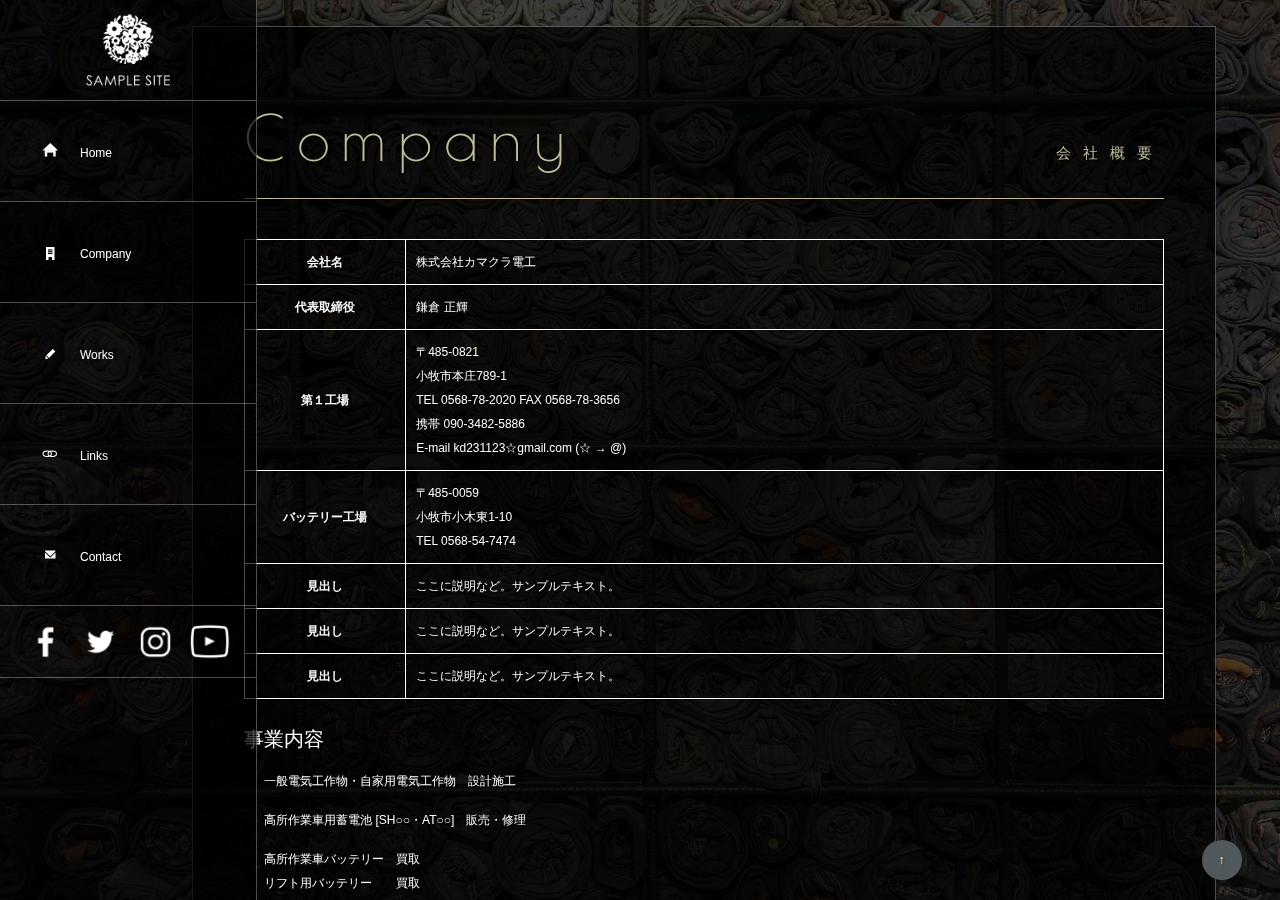
==== company.html @ ea9687bd "com" ====
<!DOCTYPE html>
<html lang="ja">
<head>
<meta charset="UTF-8">
<meta http-equiv="X-UA-Compatible" content="IE=edge">
<title>株式会社 カマクラ電工 会社概要</title>
<meta name="viewport" content="width=device-width, initial-scale=1">
<meta name="description" content="(株)カマクラ電工の会社概要">
<meta name="keywords" content="カマクラ電工, 電気工事, バッテリー">
<link rel="stylesheet" href="css/style.css">
<link rel="stylesheet" href="css/print.css" media="print">
<script src="js/openclose.js"></script>
<!--[if lt IE 9]>
<script src="https://oss.maxcdn.com/html5shiv/3.7.2/html5shiv.min.js"></script>
<script src="https://oss.maxcdn.com/respond/1.4.2/respond.min.js"></script>
<style>
.menu1 a {background-position: -10px -10px;}
.menu2 a {background-position: -10px -130px;}
.menu3 a {background-position: -10px -250px;}
.menu4 a {background-position: -10px -370px;}
.menu5 a {background-position: -10px -490px;}
</style>
<![endif]-->
</head>


<body class="company">

<div id="container">

<!--PC用（801px以上端末）で表示させるブロック-->
<header class="pc">

	<h1 class="logo"><a href="index.html"><img src="images/logo.png" alt="SAMPLE SITE"></a></h1>

	<!--PC用（801px以上端末）メニュー-->
	<nav id="menubar">
	<ul>
	<li class="menuimg menu1"><a href="index.html"><span>Home</span></a></li>
	<li class="menuimg menu2 current"><a href="company.html"><span>Company</span></a></li>
	<li class="menuimg menu3"><a href="works.html"><span>Works</span></a></li>
	<li class="menuimg menu4"><a href="link.html"><span>Links</span></a></li>
	<li class="menuimg menu5"><a href="contact.html"><span>Contact</span></a></li>
	</ul>
	</nav>
	<ul class="icon">
	<li><a href="#"><img src="images/icon_facebook.png" alt="Facebook"></a></li>
	<li><a href="#"><img src="images/icon_twitter.png" alt="Twitter"></a></li>
	<li><a href="#"><img src="images/icon_instagram.png" alt="Instagram"></a></li>
	<li><a href="#"><img src="images/icon_youtube.png" alt="YouTube"></a></li>
	</ul>

</header>
<!--/.pc-->

<!--小さな端末用（800px以下端末）で表示させるブロック-->
<header class="sh">

	<h1 class="logo"><a href="index.html"><img src="images/logo.png" alt="カマクラ電工"></a></h1>

	<!--小さな端末用（800px以下端末）メニュー-->
	<div id="menubar-s">
	<nav>
	<ul>
	<li class="menuimg menu1"><a href="index.html"><span>Home</span></a></li>
	<li class="menuimg menu2 current"><a href="company.html"><span>Company</span></a></li>
	<li class="menuimg menu3"><a href="works.html"><span>Works</span></a></li>
	<li class="menuimg menu4"><a href="link.html"><span>Links</span></a></li>
	<li class="menuimg menu5"><a href="contact.html"><span>Contact</span></a></li>
	</ul>
	</nav>
	<ul class="icon">
	<li><a href="#"><img src="images/icon_facebook.png" alt="Facebook"></a></li>
	<li><a href="#"><img src="images/icon_twitter.png" alt="Twitter"></a></li>
	<li><a href="#"><img src="images/icon_instagram.png" alt="Instagram"></a></li>
	<li><a href="#"><img src="images/icon_youtube.png" alt="YouTube"></a></li>
	</ul>
	
	</div>
	<!--/#menubar-s-->

</header>
<!--/.sh-->

<div id="contents">

<div id="main">

<span id="pagetop"></span>

<section class="box">

<h2 class="title">Company<span>会社概要</span></h2>

<table class="ta1">
<tr>
<th>会社名</th>
<td>株式会社カマクラ電工</td>
</tr>
<tr>
<th>代表取締役</th>
<td>鎌倉 正輝</td>
</tr>
<tr>
<th>第１工場</th>
<td>
	〒485-0821<br>
	小牧市本庄789-1<br>
	TEL 0568-78-2020 FAX 0568-78-3656<br>
	携帯 090-3482-5886<br>
	E-mail kd231123☆gmail.com (☆ → @)
</td>
</tr>
<tr>
<th>バッテリー工場</th>
<td>
	〒485-0059<br>
	小牧市小木東1-10<br>
	TEL 0568-54-7474
</td>
</tr>
<tr>
<th>見出し</th>
<td>ここに説明など。サンプルテキスト。</td>
</tr>
<tr>
<th>見出し</th>
<td>ここに説明など。サンプルテキスト。</td>
</tr>
<tr>
<th>見出し</th>
<td>ここに説明など。サンプルテキスト。</td>
</tr>
</table>

<h3>事業内容</h3>
<p>
	一般電気工作物・自家用電気工作物　設計施工
</p>
<p>
	高所作業車用蓄電池 [SH○○・AT○○]　販売・修理
</p>
<p>
	高所作業車バッテリー　買取<br>
	リフト用バッテリー　　買取<br>
	自動車用バッテリー　　買取
</p>

</section>

<section>

<h2>(株)カマクラ電工について</h2>

<h3>事務所所在地</h3>
<p>
	事務所の所在地です．
</p>

<iframe src="https://www.google.com/maps/embed?pb=!1m18!1m12!1m3!1d1497.2512037517224!2d136.94976932424538!3d35.29934271961613!2m3!1f0!2f0!3f0!3m2!1i1024!2i768!4f13.1!3m3!1m2!1s0x600372cd81e9e137%3A0xa9db3abac279797a!2z5qCq5byP5Lya56S-44Kr44Oe44Kv44Op6Zu75bel!5e0!3m2!1sja!2sjp!4v1662289030781!5m2!1sja!2sjp" width="600" height="450" style="border:0;" allowfullscreen="" loading="lazy" referrerpolicy="no-referrer-when-downgrade"></iframe>

<h3>電気工事</h3>
<p>
	電気工事関係．．．．
</p>

<h3>バッテリー</h3>
<p>
	バッテリー関係．．．．
</p>

</section>



<footer>
<small>Copyright&copy; <a href="index.html">(株)カマクラ電工</a> All Rights Reserved.</small>
<span class="pr"><a href="https://template-party.com/" target="_blank">《Web Design:Template-Party》</a></span>
</footer>

</div>
<!--/#main-->

</div>
<!--/#contents-->

</div>
<!--/#container-->

<!--ページの上部に戻る「↑」ボタン-->
<p class="nav-fix-pos-pagetop"><a href="#pagetop">↑</a></p>

<!--メニュー開閉ボタン-->
<div id="menubar_hdr" class="close"></div>

<!--メニューの開閉処理条件設定　800px以下-->
<script>
if (OCwindowWidth() <= 800) {
	open_close("menubar_hdr", "menubar-s");
}
</script>

</body>
</html>
---- css/style.css ----
@charset "utf-8";

/*google fontsの読み込み*/
@import url('https://fonts.googleapis.com/css?family=Poiret+One&display=swap');

/*slide.cssの読み込み*/
@import url(slide.css);


/*全端末（PC・タブレット・スマホ）共通設定
------------------------------------------------------------------------------------------------------------------------------------------------------*/

/*全体の設定
---------------------------------------------------------------------------*/
body,html {width: 100%;height: 100%;}
body {
	margin: 0px;
	padding: 0px;
	color: #fff;	/*全体の文字色*/
	font-family:"ヒラギノ角ゴ Pro W3", "Hiragino Kaku Gothic Pro", "メイリオ", Meiryo, Osaka, "ＭＳ Ｐゴシック", "MS PGothic", sans-serif;	/*フォント種類*/
	font-size: 12px;	/*文字サイズ*/
	line-height: 2;		/*行間*/
	background: #fff;	/*背景色*/
	-webkit-text-size-adjust: none;
	text-shadow: 1px 1px 2px #000;	/*テキストの影。右へ、下へ、ぼかし幅、色。*/
}
h1,h2,h3,h4,h5,p,ul,ol,li,dl,dt,dd,form,figure,form,input,textarea {margin: 0px;padding: 0px;font-size: 100%;font-weight: normal;}
ul {list-style-type: none;}
img {border: none;max-width: 100%;height: auto;vertical-align: middle;}
table {border-collapse:collapse;font-size: 100%;border-spacing: 0;}
iframe {width: 100%;}

/*リンク（全般）設定
---------------------------------------------------------------------------*/
a {
	color: #fff;		/*リンクテキストの色*/
	transition: 0.4s;	/*マウスオン時の移り変わるまでの時間設定。0.4秒。*/
}
a:hover {
	color: #c1bc9e;			/*マウスオン時の文字色*/
	text-decoration: none;	/*マウスオン時に下線を消す設定。残したいならこの１行削除。*/
}

/*container。サイト全体を囲むブロック
---------------------------------------------------------------------------*/
/*containerブロック共通*/
#container {
	position: fixed;
	width: 100%;
	height: 100%;
}
/*company.htmlの背景画像指定*/
.company #container {
	background: url(../images/1.jpg) no-repeat center center;	/*背景画像（※IE8以下の古いブラウザ用）*/
	background: url(../images/1.jpg) no-repeat center center / cover;	/*背景画像*/
}
/*works.htmlの背景画像指定*/
.works #container {
	background: url(../images/2.jpg) no-repeat center center;	/*背景画像（※IE8以下の古いブラウザ用）*/
	background: url(../images/2.jpg) no-repeat center center / cover;	/*背景画像*/
}
/*link.htmlの背景画像指定*/
.link #container {
	background: url(../images/3.jpg) no-repeat center center;	/*背景画像（※IE8以下の古いブラウザ用）*/
	background: url(../images/3.jpg) no-repeat center center / cover;	/*背景画像*/
}
/*contact.htmlにも背景画像を指定したい場合は、以下にスタイルを追加して下さい。*/
.contact #container {
	background: #4f595c;
}

/*contentsブロック
---------------------------------------------------------------------------*/
#contents {
	height: 100%;
	width: 100%;
}
/*トップページのcontentsブロック。Whats's Newブロックの表示箇所です。*/
.home #contents {
	height: auto;
	position: absolute;
	width: 100%;
	bottom: 0px;	/*下からの配置指定*/
	right: 0%;		/*右からの配置指定*/
}

/*header（大きな端末用：左ブロック）
---------------------------------------------------------------------------*/
/*headerブロック*/
header.pc {
	position: fixed;	/*スクロールしても固定表示させる指定*/
	left: 0px;
	top:0px;
	z-index: 100;
	width: 100px;		/*幅*/
	height: 100%;		/*高さ*/
	border-right: 1px solid #fff;	/*右側の線の幅、線種、色（古いブラウザ用）*/
	border-right: 1px solid rgba(255,255,255,0.3);	/*右側の線の幅、線種、色。255,255,255は白の事で0.3は色が30%出た状態の事。*/
	transition: 1s;	/*hove時に１秒かけて動く*/
}
/*マウスオン時のheaderブロック*/
header.pc:hover {
	width: 20%;	/*幅*/
	overflow: auto;	/*ウィンドウの高さよりコンテンツが増えた場合に切れないように自動でスクロールバーを出す設定*/
	background-color: #000;	/*背景色（古いブラウザ用）*/
	background-color: rgba(0,0,0,0.7);	/*背景色。0,0,0は黒の事で0.7は色が70%出た状態の事。*/
}
/*ロゴ画像ブロック*/
header.pc .logo {
	text-align: center;	/*内容をセンタリング*/
	border-bottom: 1px solid #fff;	/*下線の幅、線種、色（古いブラウザ用）*/
	border-bottom: 1px solid rgba(255,255,255,0.3);	/*下線の幅、線種、色。255,255,255は白の事で0.3は色が30%出た状態の事。*/
	height: 100px;	/*高さ*/
}
header.pc .logo img {
	width: 100px;	/*画像の幅。マウスオン時に同じ大きさを保つ為。*/
}
/*header内のp(段落)タグ*/
header.pc p {
	padding: 10px;	/*余白*/
}

/*メインメニュー
---------------------------------------------------------------------------*/
/*メニュー１個あたりの設定*/
#menubar li {
	font-size: 12px;	/*文字サイズ*/
	position: relative;
}
#menubar li a {
	display:  block;text-decoration: none;
	border-bottom: 1px solid #fff;	/*下線の幅、線種、色（古いブラウザ用）*/
	border-bottom: 1px solid rgba(255,255,255,0.3);	/*下線の幅、線種、色。255,255,255は白の事で0.3は色が30%出た状態の事。*/
	width: auto;	/*幅*/
	height: 100px;	/*高さ*/
	padding-left: 80px;	/*左に空ける余白*/
}
/*マウスオン時*/
header:hover #menubar li a:hover {
	background-color: #4f595c;	/*背景色*/
	color: #fff;				/*文字色*/
}
/*現在表示中メニュー（current）*/
#menubar li.current a {
	background-color: rgba(0,0,0,0.5);	/*0,0,0は黒の事で、0.5は色が50%出た状態。*/
}
/*テキスト*/
#menubar li a span {
	display: none;	/*通常時は非表示*/
}
/*マウスオン時のテキスト*/
header:hover #menubar li a span {
	display: block;	/*表示させる*/
	padding-top: 40px;	/*上に空ける余白。上下のバランスをとります。*/
}
/*メニュー用アイコン設定（menu1〜memu4までの共通設定）*/
.menuimg a {
	width: 60px;	/*幅*/
	height: 60px;	/*高さ*/
	display: inline-block;
	background-image: url(../images/icon.png);	/*背景画像の読み込み*/
	background-repeat: no-repeat;
	background-size: 60px 300px;	/*実際のアイコン画像（icon.png）全体の大きさの幅、高さのそれぞれ「半分」。解像度を高くするため半分の数字にしています。*/
}
/*menu1*/
.menu1 a {
	background-position: 20px 20px;		/*背景画像の左から20px、上から20pxの部分を読み込む指定*/
}
/*menu2*/
.menu2 a {
	background-position: 20px -40px;	/*背景画像の左から20px、上から-40px（上のmenu1の20からアイコンの高さ分の60をずらした）の部分を読み込む指定*/
}
/*menu3*/
.menu3 a {
	background-position: 20px -100px;	/*背景画像の左から20px、上から-100px（上のmenu2の-40からアイコンの高さ分の60をずらした）の部分を読み込む指定*/
}
/*menu4*/
.menu4 a {
	background-position: 20px -160px;	/*背景画像の左から20px、上から-160px（上のmenu3の-100からアイコンの高さ分の60をずらした）の部分を読み込む指定*/
}
/*menu5*/
.menu5 a {
	background-position: 20px -220px;	/*背景画像の左から20px、上から-220px（上のmenu1の-160からアイコンの高さ分の60をずらした）の部分を読み込む指定*/
}
/*スマホ用メニューを表示させない*/
#menubar-s {display: none;}
/*３本バーアイコンを表示させない*/
#menubar_hdr {display: none;}

/*facebookやtwitterなどのアイコンブロック
---------------------------------------------------------------------------*/
/*アイコンを囲むブロック全体の設定*/
header .icon {
	text-align: center;	/*内容をセンタリング*/
	border-bottom: 1px solid #fff;	/*下線の幅、線種、色（古いブラウザ用）*/
	border-bottom: 1px solid rgba(255,255,255,0.3);	/*下線の幅、線種、色。255,255,255は白の事で0.3は色が30%出た状態の事。*/
	padding: 10px 0;	/*上下、左右への余白*/
}
/*アイコン１個あたりの設定*/
header .icon li {
	display: inline;	/*横並びにさせる指定*/
}
/*アイコン画像の設定*/
header .icon img {
	width: 20%;		/*画像の幅*/
}

/*mainブロック
---------------------------------------------------------------------------*/
/*アニメーション設定------------------------*/
@keyframes main {
/*0コマ目*/
0% {
	opacity: 0;
	top: 20px;
}
/*100コマ目*/
100% {
	opacity: 1;
	top: 0px;
}
}
/*mainブロック*/
#main {
	overflow: auto;
	padding: 2% 5% 0 15%;		/*上、右、下、左へのブロック内の余白*/
	height: 98%;				/*高さ*/
	animation-duration: 0.5S;	/*アニメーションの実行時間。秒。*/
	animation-fill-mode: both;	/*アニメーションの待機中は最初のキーフレームを、完了後は最後のキーフレームを維持する*/
	animation-name: main;		/*上のアニメーション設定で使っているkeyframesの名前。contents。*/
	animation-delay: 0.8s;		/*アニメーションを遅れて開始させる指定。0.5sは0.5秒の事。*/
	position: relative;
}
/*h2タグ*/
#main h2 {
	clear: both;
	margin-bottom: 20px;	/*見出しの下に空けるスペース*/
	font-size: 24px;		/*文字サイズ*/
	letter-spacing: 0.2em;	/*文字間隔を少し広くとる設定*/
	color: #c1bc9e;			/*文字色*/
}
/*h2タグの１文字目への指定*/
#main h2::first-letter {
	border-left: 3px solid #c1bc9e;	/*左の線の幅、線種、色*/
	padding-left: 20px;				/*線と文字の間の余白*/
}
/*h2タグにclass="title"をつけたタイプ。大見出し。*/
#main h2.title {
	font-family: 'Poiret One';	/*冒頭のgoogle fontsの指定*/
	font-size: 60px;			/*文字サイズ*/
	margin-bottom: 40px;		/*見出しの下に空けるスペース*/
	border-bottom: 1px solid #c1bc9e;	/*下線の幅、線種、色*/
}
#main h2.title::first-letter {
	border-left: none;
	padding-left: 0;
}
/*h2タグにclass="title"をつけたタイプ内にあるspanタグ*/
#main h2.title span {
	display: block;
	font-size: 15px;	/*文字サイズ*/
	float: right;		/*右に回り込み*/
	margin-top: 60px;	/*上に空ける余白。上下のバランスをここでとります。*/
}
/*h3タグ*/
#main h3 {
	clear: both;
	margin-bottom: 20px;	/*見出しの下に空けるスペース*/
	font-size: 20px;		/*文字サイズ*/
}
/*段落(p)タグ*/
#main p {
	padding: 0 20px 20px;	/*上、左右、下への余白*/
}
/*他。微調整。*/
#main p + p {
	margin-top: -5px;
}
#main h2 + p,
#main h3 + p {
	margin-top: -10px;
}
#main section + section {
	clear: both;
	padding-top: 40px;
}

/*listブロック（works.htmlで使用）
---------------------------------------------------------------------------*/
/*各ボックスの指定*/
.list {
	position: relative;
	float: left;	/*左に回り込み*/
	width: 30%;		/*幅*/
	margin-left: 2.5%;	/*左に空けるスペース*/
	margin-bottom: 20px;	/*下に空けるスペース*/
	background: #000;	/*背景色*/
}
.list a {
	display: block;
	text-decoration: none;
}
/*マウスオン時*/
.list a:hover {
	color: #fff;	/*文字色*/
}
/*リンクを指定した際に右上に出る「→」*/
.list a::after {
	content: "→";	/*この文字を出力します。変更してもかまいませんが機種依存文字は使わないで下さい。*/
	position: absolute;
	right: 10px;	/*右からの配置場所指定*/
	top: 10px;		/*上からの配置場所指定*/
	font-size: 12px;	/*文字サイズ*/
	line-height: 30px;	/*行間。下のwidthと揃えて下さい。*/
	width: 30px;		/*幅。上のline-heightと揃えて下さい。*/
	border-radius: 50%;	/*角丸の指定。円形になります。*/
	background: #ccc;	/*背景色*/
	color: #000;		/*文字色*/
	text-align: center;
}
/*figure画像*/
.list a figure {
	opacity: 0.6;	/*リンクを指定した際は60%だけ色を出す。*/
}
/*マウスオン時のfigure画像*/
.list a:hover figure {
	opacity: 1;		/*リンクを指定した際のマウスオン時に色を100%出す。*/
}
/*h4タグ*/
.list h4 {
	position: absolute;
	bottom: 0px;	/*下からの配置場所指定。*/
	left: 0px;		/*左からの配置場所指定。*/
	width: 100%;
	background: #000;	/*背景色（古いブラウザ用）*/
	background: rgba(0,0,0,0.5);	/*背景色。0,0,0は黒の事で0.5は色が50%出た状態。*/
	text-align: center;	/*内容をセンタリング*/
	padding: 10px 0;	/*上下、左右への余白*/
}

/*footerブロック
---------------------------------------------------------------------------*/
footer {
	clear: both;
	text-align: right;
	padding: 30px 0;
}
.home footer {padding-bottom: 10px;}
footer a {text-decoration: none;}

/*「更新情報・お知らせ」ブロック
---------------------------------------------------------------------------*/
/*見出しを含まないお知らせブロック*/
#new dl {
	height: 100px;		/*高さ*/
	overflow: hidden;	/*高さを超えるコンテンツ量部分は非表示に*/
}
/*ブロックのマウスオン時*/
#new dl:hover {
	overflow: auto;	/*スクロールバーを自動で表示*/
}
/*日付設定*/
#new dt {
	float: left;	/*左に回り込み*/
	width: 9em;		/*幅*/
	letter-spacing: 0.1em;	/*文字間隔を少しだけ広くとる設定*/
}
/*記事設定*/
#new dd {
	padding-left: 9em;	/*左に空ける余白*/
}

/*テーブル
---------------------------------------------------------------------------*/
/*テーブル１行目に入った見出し部分（※caption）*/
.ta1 caption {
	border: 1px solid #fff;	/*テーブルの枠線の幅、線種、色*/
	border-bottom: none;	/*下線だけ消す*/
	text-align: left;		/*文字を左寄せ*/
	font-weight: bold;		/*太字に*/
	padding: 10px;			/*ボックス内の余白*/
	background: #000;		/*背景色*/
}
/*テーブルの見出し（※tamidashi）*/
.ta1 th.tamidashi {
	width: auto;
	text-align: left;	/*左よせ*/
	background: #000;	/*背景色*/
}
/*ta1設定*/
.ta1 {
	table-layout: fixed;
	width: 100%;
	margin: 0 auto 20px;
}
.ta1, .ta1 td, .ta1 th {
	word-break: break-all;
	border: 1px solid #fff;	/*テーブルの枠線の幅、線種、色*/
	padding: 10px;	/*ボックス内の余白*/
}
/*ta1の左側ボックス*/
.ta1 th {
	width: 140px;		/*幅*/
	text-align: center;	/*センタリング*/
}

/*フォーム関連
---------------------------------------------------------------------------*/
/*ボタン（btn）*/
input[type="submit"].btn,
input[type="button"].btn,
input[type="reset"].btn {
	padding: 5px 20px;		/*上下、左右へのボックス内の余白*/
	border-radius: 3px;		/*角丸のサイズ*/
	background: #eee;	/*背景色*/
	color: #666;		/*文字色*/
}
/*マウスオン時のボタン（btn）設定*/
input[type="submit"].btn:hover,
input[type="button"].btn:hover,
input[type="reset"].btn:hover {
	background: #fff;	/*背景色*/
}
/*input,textarea共通*/
input,textarea {
	outline: none;background: transparent;
	border: 1px solid #999;	/*枠線の幅、線種、色*/
	color: #fff;	/*文字色*/
}
/*input,textareaのフォーカス時*/
input:focus,textarea:focus {
	border: 1px solid #fff;	/*枠線の幅、線種、色*/
}

/*checkブロック。赤い注意書きブロックです。
---------------------------------------------------------------------------*/
p.check {
	background: #ff0000;
	color:#fff;
	padding: 10px 25px !important;
	margin-bottom: 20px;
}
p.check a {color: #fff;}

/*PAGE TOP（↑）設定
---------------------------------------------------------------------------*/
/*トップページでは非表示に。*/
.home .nav-fix-pos-pagetop a {
	display: none;
}
/*設定*/
.nav-fix-pos-pagetop a {
	display: block;text-decoration: none;text-align: center;z-index: 100;position: fixed;
	width: 40px;		/*ボタンの幅*/
	line-height: 40px;	/*ボタンの高さ*/
	bottom: 20px;		/*ウィンドウの下から20pxの場所に配置*/
	right: 3%;			/*ウィンドウの右から3%の場所に配置*/
	background: #4f595c;	/*背景色*/
	color: #fff;		/*文字色*/
	border-radius: 50%;	/*円形にする指定*/
}
/*マウスオン時の背景色*/
.nav-fix-pos-pagetop a:hover {
	background: #fff;	/*背景色*/
	color: #4f595c;		/*文字色*/
}

/*トップページのNEWアイコン
---------------------------------------------------------------------------*/
.newicon {
	background: #F00;	/*背景色*/
	color: #FFF;		/*文字色*/
	font-size: 70%;		/*文字サイズ*/
	line-height: 1.5;
	padding: 2px 5px;
	border-radius: 2px;
	margin: 0px 5px;
	vertical-align: text-top;
}

/*ul.disc,olタグ
---------------------------------------------------------------------------*/
ul.disc {
	list-style: disc;
	padding: 0 20px 20px 45px;
}
ol {
	padding: 0 20px 20px 45px;
}

/*box
---------------------------------------------------------------------------*/
.box {
	background: #000;				/*背景色（古いブラウザ用）*/
	background: rgba(0,0,0,0.7);	/*背景色。0,0,0は黒の事で0.7は色が70%出た状態の事。*/
	padding: 5%;					/*ボックス内の余白*/
	margin-bottom: 30px;			/*ボックスの下に空けるスペース*/
	border: 1px solid #fff;						/*線の幅、線種、色（古いブラウザ用）*/
	border: 1px solid rgba(255,255,255,0.3);	/*線の幅、線種、色。255,255,255は白の事で0.3は色が30%出た状態の事。*/

}

/*その他
---------------------------------------------------------------------------*/
.look {background: #000;padding: 5px 10px;border-radius: 4px;border: 1px solid #666;color: #fff;}
.mb15,.mb1em {margin-bottom: 15px !important;}
.mb30 {margin-bottom: 30px !important;}
.clear {clear: both;}
.color1, .color1 a {color: #c1bc9e !important;}
.pr {font-size: 10px;}
.wl {width: 96%;}
.ws {width: 50%;}
.c {text-align: center;}
.r {text-align: right;}
.l {text-align: left;}
.fl {float: left;}
.fr {float: right;}
.mini1 {font-size: 11px;display: inline-block;line-height: 1.5;}
.sh {display: none;}
#pagetop {display: block;margin-top: -2%;padding-top: 2%;}



/*画面幅800px以下の設定
------------------------------------------------------------------------------------------------------------------------------------------------------*/
@media screen and (max-width:800px){

/*header（小さな端末用：上部ブロック）
---------------------------------------------------------------------------*/
/*ロゴ画像ブロック*/
header.sh .logo {
	width: 80px;	/*ロゴ画像の幅*/
}

/*メインメニュー
---------------------------------------------------------------------------*/
/*アニメーションのフレーム設定。全100コマアニメーションだと思って下さい。
透明(opacity: 0;)から色をつける(opacity: 1;)までの指定。*/
@keyframes menubar {
	0% {opacity: 0;}
	100% {opacity: 1;}
}
/*スマホ用メニューブロック*/
#menubar-s {
	display: block;
	position: fixed;
	z-index: 3;
	top: 0px;
	width: 100%;
	height: 100%;
	overflow: auto;
	background: rgba(0,0,0,0.8);	/*背景色*/
	animation-name: menubar;		/*上のkeyframesの名前*/
	animation-duration: 0.5s;		/*アニメーションの実行時間。0.5秒。*/
	animation-fill-mode: both;		/*待機中は最初のキーフレームを、完了後は最後のキーフレームを維持*/
	border-top: 1px solid #fff;		/*上の線の幅、線種、色*/
}
/*navブロックのみの追加指定*/
#menubar-s nav {
	border-bottom: 1px solid #fff;	/*下の線の幅、線種、色*/
	overflow: auto;
}
/*メニュー１個あたりの設定*/
#menubar-s nav li a {
	display: block;text-decoration: none;width: 100%;
	border-bottom: 1px solid #fff;	/*下の線の幅、線種、色*/
	font-size: 16px;	/*文字サイズ*/
	height: 100px;		/*高さ*/
	height: 60px;		/*高さ*/
}
/*最後のnavメニューの下線を消す*/
#menubar-s nav li:last-child a {
	border-bottom: none;
}
/*テキスト*/
#menubar-s nav li a span {
	display: block;
	padding-top: 15px;	/*上に空ける余白。上下のバランスをとります。*/
	padding-left: 80px;	/*左に空ける余白*/
}
/*menu1*/
.menu1 a {
	background-position: 20px 0px;
}
/*menu2*/
.menu2 a {
	background-position: 20px -60px;
}
/*menu3*/
.menu3 a {
	background-position: 20px -120px;
}
/*menu4*/
.menu4 a {
	background-position: 20px -180px;
}
/*menu5*/
.menu5 a {
	background-position: 20px -240px;
}
/*PC用メニューを非表示にする*/
#menubar {display: none;}

/*３本バーアイコン設定
---------------------------------------------------------------------------*/
/*３本バーブロック*/
#menubar_hdr {
	display: block;
	position: fixed;z-index: 50;
	top: 10px;		/*上から10pxの場所に配置*/
	right: 10px;	/*右から10pxの場所に配置*/
}
/*アイコン共通設定*/
#menubar_hdr.close,
#menubar_hdr.open {
	width: 50px;	/*幅*/
	height: 50px;	/*高さ*/
	border-radius: 50%;	/*円形にする*/
	border: 1px solid #fff;	/*枠線の幅、線種、色*/
}
/*三本バーアイコン*/
#menubar_hdr.close {
	background: #000 url(../images/icon_menu.png) no-repeat center top/50px;	/*背景色、背景画像の読み込み、画像の上半分（３本マーク）を表示。幅は50px。*/
}
/*閉じるアイコン*/
#menubar_hdr.open {
	background: #000 url(../images/icon_menu.png) no-repeat center bottom/50px;	/*背景色、背景画像の読み込み、画像の下半分（×マーク）を表示。幅は50px。*/
	top: 5px;	/*配置場所の再指定*/
}

/*facebookやtwitterなどのアイコンブロック
---------------------------------------------------------------------------*/
/*アイコンを囲むブロック全体の設定*/
header .icon {
	clear: left;
	border-bottom: 1px solid #fff;	/*下の線の幅、線種、色*/
}
/*アイコン画像の設定*/
header .icon img {
	width: 50px;
}

/*mainブロック
---------------------------------------------------------------------------*/
/*mainブロック*/
#main {
	padding-left: 3%;
	padding-right: 3%;
}
/*h2タグ*/
#main h2 {
	font-size: 20px;		/*文字サイズ*/
	letter-spacing: normal;	/*文字間隔を標準に戻す*/
}
/*h2タグにclass="title"をつけたタイプ。大見出し。*/
#main h2.title {
	font-size: 30px;		/*文字サイズ*/
	margin-bottom: 20px;	/*見出しの下に空けるスペース*/
}
/*h2タグにclass="title"をつけたタイプ内にあるspanタグ*/
#main h2.title span {
	margin-top: 20px;	/*上に空ける余白。上下のバランスをここでとります。*/
}

/*footerブロック
---------------------------------------------------------------------------*/
footer {padding-bottom: 100px;}
footer .pr {display: block;}

/*「更新情報・お知らせ」ブロック
---------------------------------------------------------------------------*/
/*見出しを含まないお知らせブロック*/
#new dl {
	overflow: auto;
}

/*その他
---------------------------------------------------------------------------*/
.sh {display:block;}
.pc {display:none;}

}


/*画面を横向きにした場合の高さが500px以下の場合の設定。
------------------------------------------------------------------------------------------------------------------------------------------------------*/
@media screen and (orientation: landscape) and (max-height:500px){

/*メインメニュー。小さな端末用メニューを２列に。
---------------------------------------------------------------------------*/
/*メニュー１個あたりの設定*/
#menubar-s nav li a {
	float: left;		/*左に回り込み*/
	width: 50%;			/*幅*/
}

}


/*画面幅480px以下の設定
------------------------------------------------------------------------------------------------------------------------------------------------------*/
@media screen and (max-width:480px){

/*mainブロック
---------------------------------------------------------------------------*/
/*h2タグ*/
#main h2 {
	font-size: 16px;		/*文字サイズ*/
}
/*h2タグにclass="title"をつけたタイプ。大見出し。*/
#main h2.title {
	font-size: 20px;		/*文字サイズ*/
}
/*h2タグにclass="title"をつけたタイプ内にあるspanタグ*/
#main h2.title span {
	font-size: 11px;
	margin-top: 10px;	/*上に空ける余白。上下のバランスをここでとります。*/
}
/*h3タグ*/
#main h3 {
	font-size: 14px;		/*文字サイズ*/
}
/*段落(p)タグ*/
#main p {
	padding: 0 10px 20px;	/*上、左右、下への余白*/
}
/*他。微調整。*/
#main section + section {
	padding-top: 20px;
}

/*listブロック（works.htmlで使用）
---------------------------------------------------------------------------*/
/*リンクを指定した際に右上に出る「→」*/
.list a::after {
	right: 2px;			/*右からの配置場所指定*/
	top: 2px;			/*上からの配置場所指定*/
	line-height: 20px;	/*行間。下のwidthと揃えて下さい。*/
	width: 20px;		/*幅。上のline-heightと揃えて下さい。*/
}
/*h4タグ*/
.list h4 {
	padding: 0;
}

/*テーブル（ta1）
---------------------------------------------------------------------------*/
/*テーブル１行目に入った見出し部分（※caption）*/
.ta1 caption {
	padding: 5px;	/*ボックス内の余白*/
}
/*ta1設定*/
.ta1, .ta1 td, .ta1 th {
	padding: 5px;	/*ボックス内の余白*/
}
/*ta1の左側ボックス*/
.ta1 th {
	width: 100px;
}

/*ul.disc,olタグ
---------------------------------------------------------------------------*/
ul.disc {
	list-style: disc;
	padding: 0 10px 20px 30px;
}
ol {
	padding: 0 10px 20px 30px;
}

/*その他
---------------------------------------------------------------------------*/
.ws,.wl {width: 94%;}

}
---- css/print.css ----
@charset "utf-8";


/*container。サイト全体を囲むブロック
---------------------------------------------------------------------------*/
#container {
	position: absolute;
	height: auto;
}
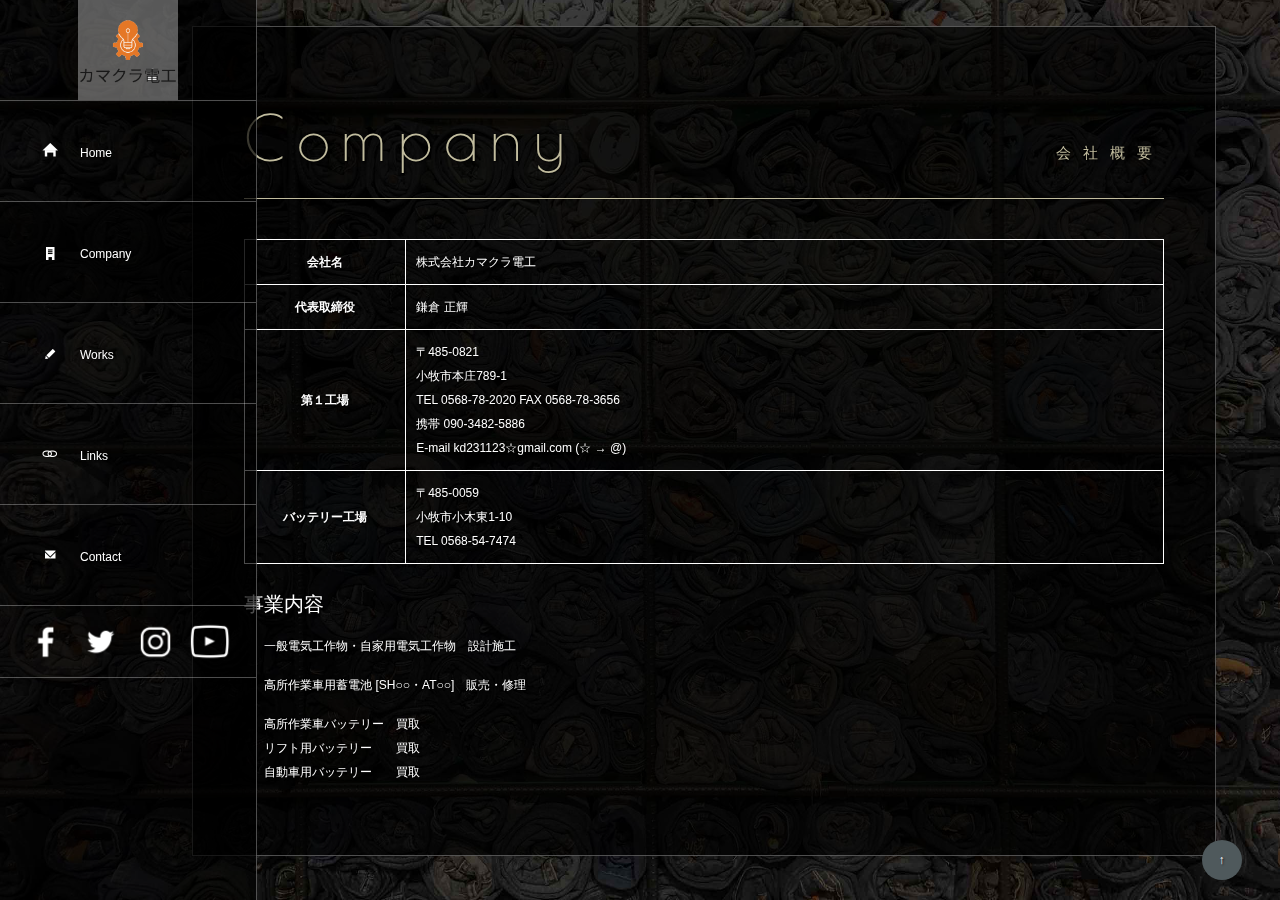
==== commit 9cec98cd: "'image'" ====
--- a/company.html
+++ b/company.html
@@ -40,7 +40,7 @@
 	<li class="menuimg menu2 current"><a href="company.html"><span>Company</span></a></li>
 	<li class="menuimg menu3"><a href="works.html"><span>Works</span></a></li>
 	<li class="menuimg menu4"><a href="link.html"><span>Links</span></a></li>
-	<li class="menuimg menu5"><a href="contact.html"><span>Contact</span></a></li>
+	<li class="menuimg menu5"><a href="mailto:kd231123&#64;gmail.com"><span>Contact</span></a></li>
 	</ul>
 	</nav>
 	<ul class="icon">
@@ -66,7 +66,7 @@
 	<li class="menuimg menu2 current"><a href="company.html"><span>Company</span></a></li>
 	<li class="menuimg menu3"><a href="works.html"><span>Works</span></a></li>
 	<li class="menuimg menu4"><a href="link.html"><span>Links</span></a></li>
-	<li class="menuimg menu5"><a href="contact.html"><span>Contact</span></a></li>
+	<li class="menuimg menu5"><a href="mailto:kd231123&#64;gmail.com"><span>Contact</span></a></li>
 	</ul>
 	</nav>
 	<ul class="icon">
@@ -119,7 +119,7 @@
 	TEL 0568-54-7474
 </td>
 </tr>
-<tr>
+<!-- <tr>
 <th>見出し</th>
 <td>ここに説明など。サンプルテキスト。</td>
 </tr>
@@ -130,7 +130,7 @@
 <tr>
 <th>見出し</th>
 <td>ここに説明など。サンプルテキスト。</td>
-</tr>
+</tr> -->
 </table>
 
 <h3>事業内容</h3>
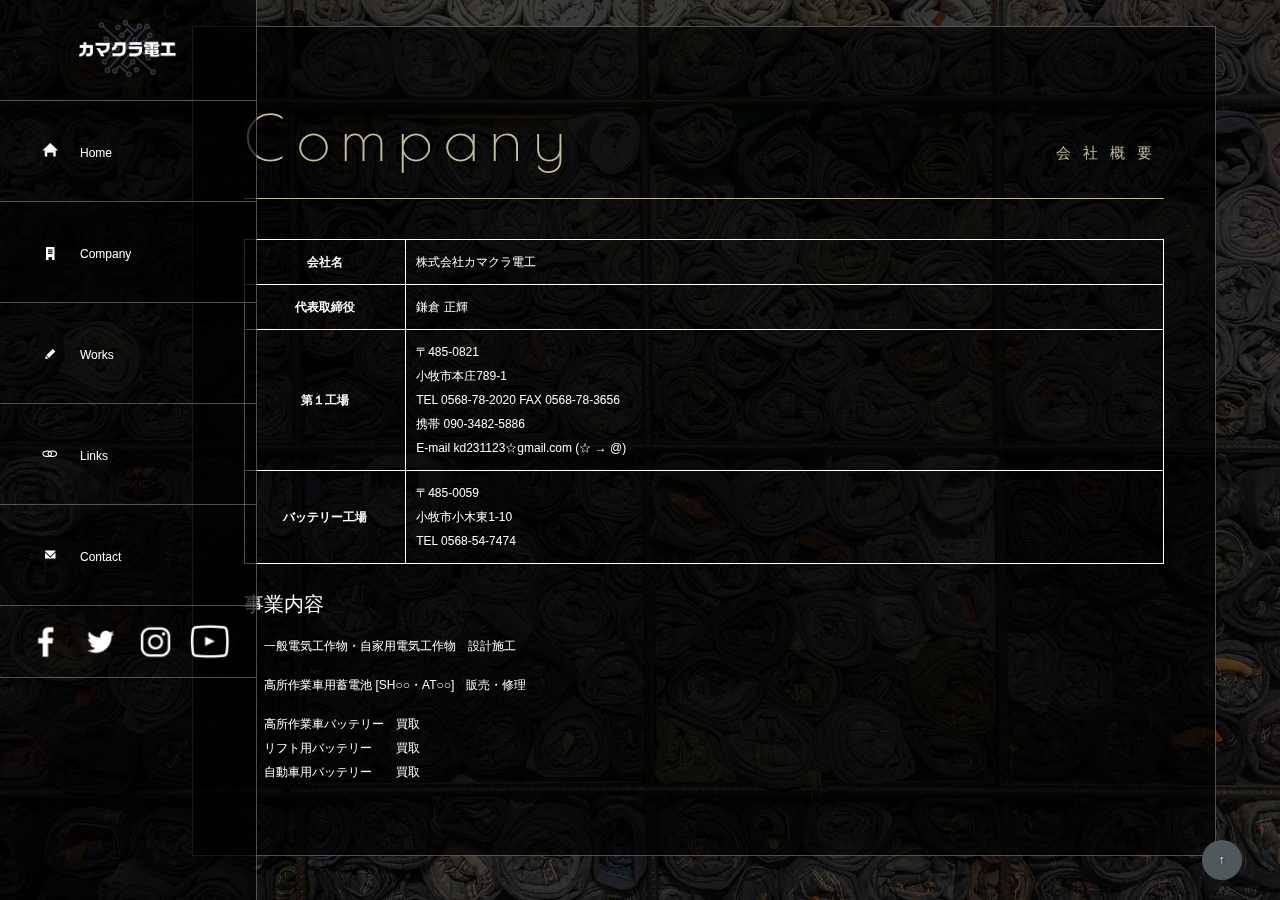
==== commit a72f188f: "'mod'" ====
--- a/company.html
+++ b/company.html
@@ -161,12 +161,12 @@
 
 <h3>電気工事</h3>
 <p>
-	電気工事関係．．．．
+	電気工事関係について記述予定です．
 </p>
 
 <h3>バッテリー</h3>
 <p>
-	バッテリー関係．．．．
+	バッテリー関係について記述予定です．
 </p>
 
 </section>
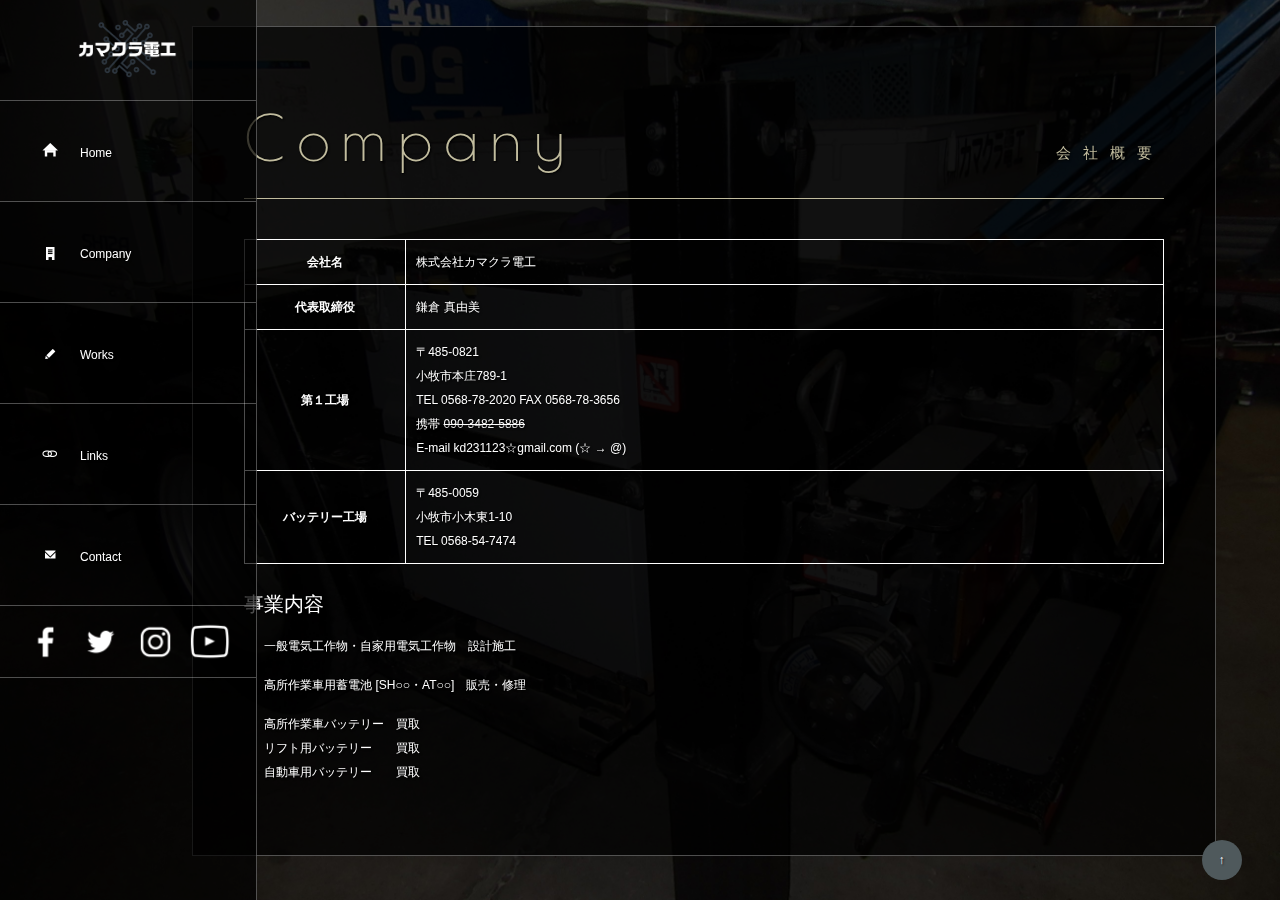
==== commit c55f206f: "slideshow" ====
--- a/company.html
+++ b/company.html
@@ -99,7 +99,8 @@
 </tr>
 <tr>
 <th>代表取締役</th>
-<td>鎌倉 正輝</td>
+<!-- <td>鎌倉 正輝</td> -->
+<td>鎌倉 真由美</td>
 </tr>
 <tr>
 <th>第１工場</th>
@@ -107,7 +108,9 @@
 	〒485-0821<br>
 	小牧市本庄789-1<br>
 	TEL 0568-78-2020 FAX 0568-78-3656<br>
-	携帯 090-3482-5886<br>
+	<!-- 携帯 090-3482-5886<br> -->
+	<!-- 携帯 080-2623-1118<br> -->
+	携帯 <s>090-3482-5886</s><br>
 	E-mail kd231123☆gmail.com (☆ → @)
 </td>
 </tr>
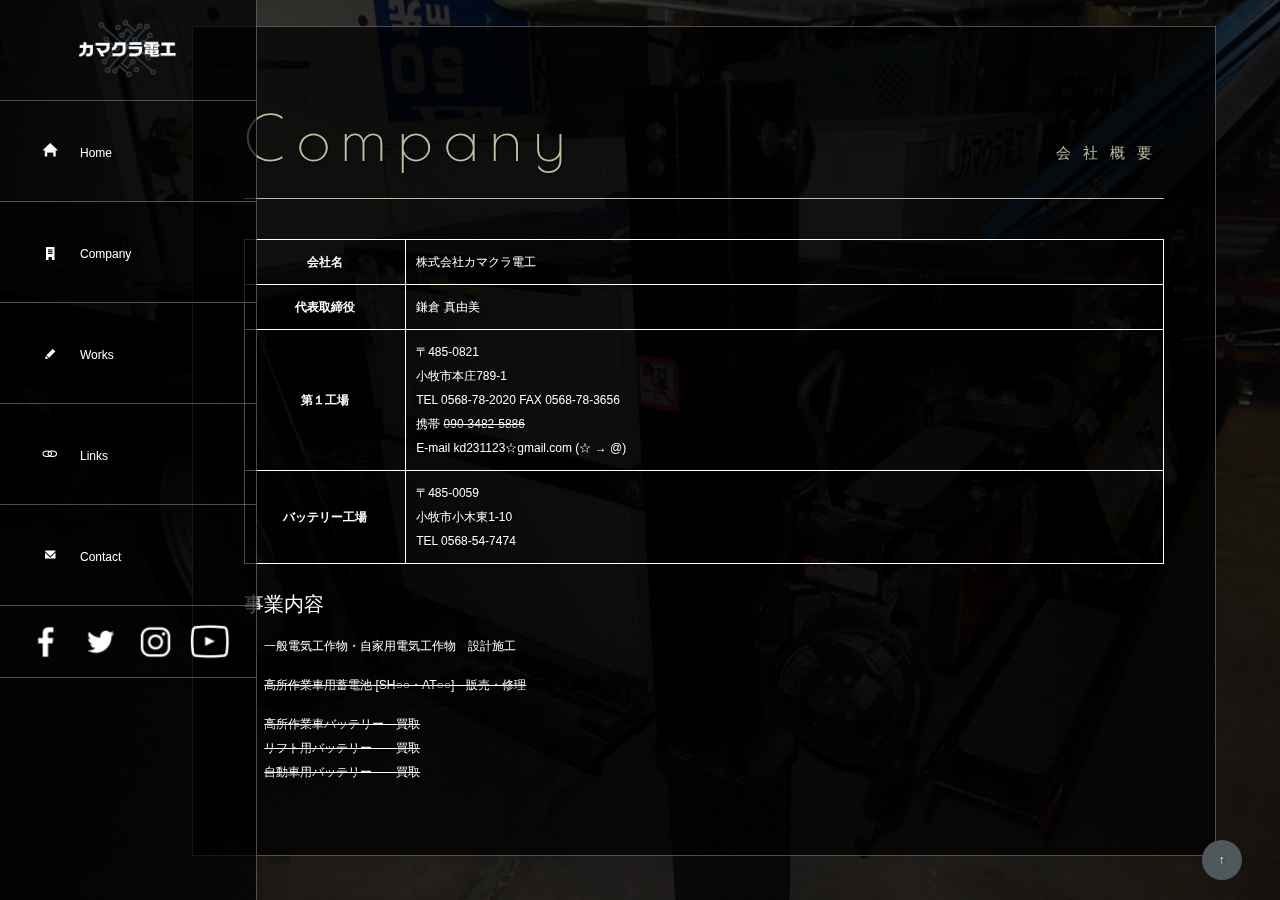
==== commit 67263531: "alittlemod" ====
--- a/company.html
+++ b/company.html
@@ -141,12 +141,12 @@
 	一般電気工作物・自家用電気工作物　設計施工
 </p>
 <p>
-	高所作業車用蓄電池 [SH○○・AT○○]　販売・修理
-</p>
-<p>
-	高所作業車バッテリー　買取<br>
-	リフト用バッテリー　　買取<br>
-	自動車用バッテリー　　買取
+	<s>高所作業車用蓄電池 [SH○○・AT○○]　販売・修理</s>
+</p>
+<p>
+	<s>高所作業車バッテリー　買取</s><br>
+	<s>リフト用バッテリー　　買取</s><br>
+	<s>自動車用バッテリー　　買取</s>
 </p>
 
 </section>
@@ -169,7 +169,8 @@
 
 <h3>バッテリー</h3>
 <p>
-	バッテリー関係について記述予定です．
+	<!-- バッテリー関係について記述予定です． -->
+	バッテリー事業撤退予定です．
 </p>
 
 </section>
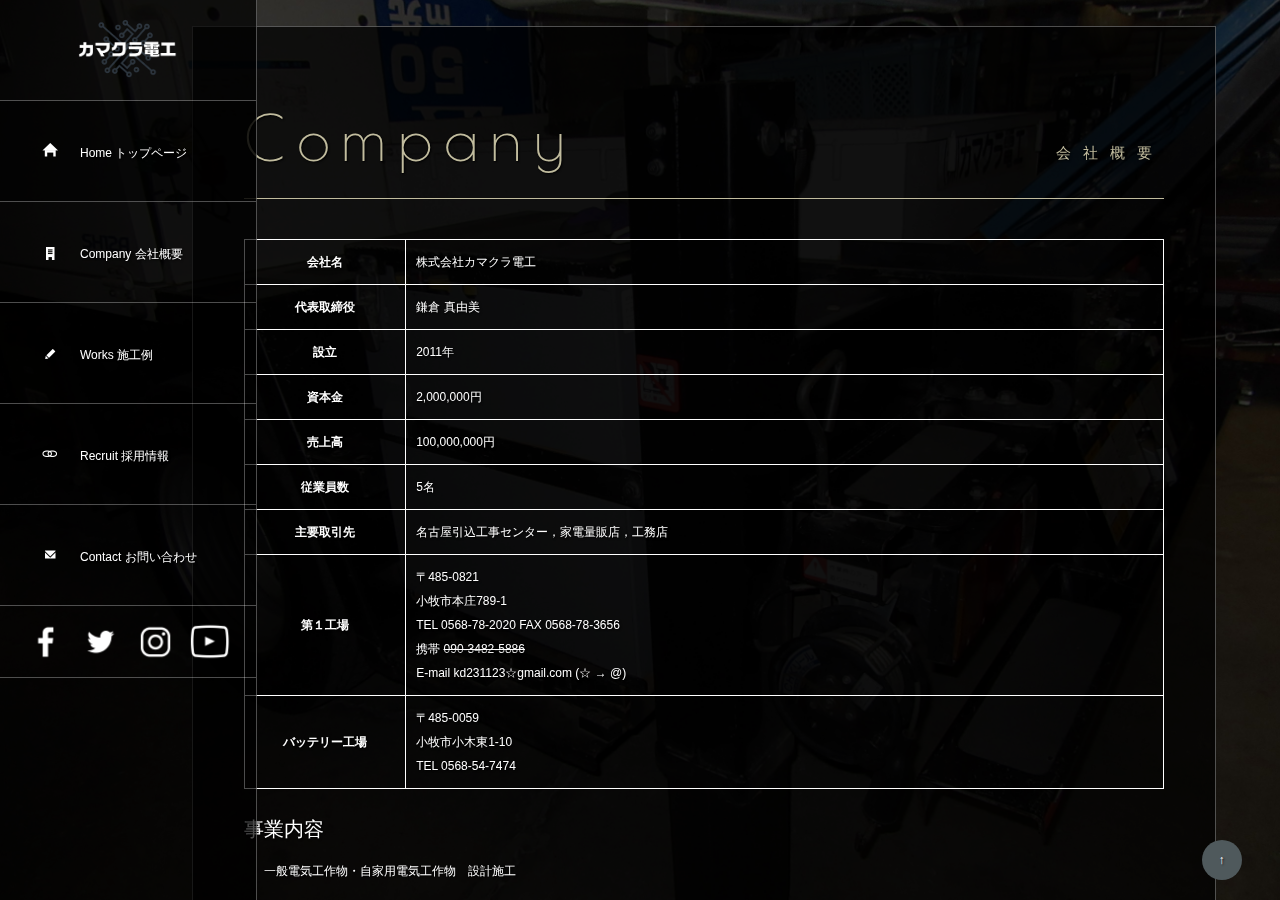
==== commit cb3ee84e: "addrecruit" ====
--- a/company.html
+++ b/company.html
@@ -36,11 +36,11 @@
 	<!--PC用（801px以上端末）メニュー-->
 	<nav id="menubar">
 	<ul>
-	<li class="menuimg menu1"><a href="index.html"><span>Home</span></a></li>
-	<li class="menuimg menu2 current"><a href="company.html"><span>Company</span></a></li>
-	<li class="menuimg menu3"><a href="works.html"><span>Works</span></a></li>
-	<li class="menuimg menu4"><a href="link.html"><span>Links</span></a></li>
-	<li class="menuimg menu5"><a href="mailto:kd231123&#64;gmail.com"><span>Contact</span></a></li>
+        <li class="menuimg menu1 current"><a href="index.html"><span>Home トップページ</span></a></li>
+        <li class="menuimg menu2"><a href="company.html"><span>Company 会社概要</span></a></li>
+        <li class="menuimg menu3"><a href="works.html"><span>Works 施工例</span></a></li>
+        <li class="menuimg menu4"><a href="recruit.html"><span>Recruit 採用情報</span></a></li>
+        <li class="menuimg menu5"><a href="mailto:kd231123&#64;gmail.com"><span>Contact お問い合わせ</span></a></li>
 	</ul>
 	</nav>
 	<ul class="icon">
@@ -62,11 +62,11 @@
 	<div id="menubar-s">
 	<nav>
 	<ul>
-	<li class="menuimg menu1"><a href="index.html"><span>Home</span></a></li>
-	<li class="menuimg menu2 current"><a href="company.html"><span>Company</span></a></li>
-	<li class="menuimg menu3"><a href="works.html"><span>Works</span></a></li>
-	<li class="menuimg menu4"><a href="link.html"><span>Links</span></a></li>
-	<li class="menuimg menu5"><a href="mailto:kd231123&#64;gmail.com"><span>Contact</span></a></li>
+        <li class="menuimg menu1 current"><a href="index.html"><span>Home トップページ</span></a></li>
+        <li class="menuimg menu2"><a href="company.html"><span>Company 会社概要</span></a></li>
+        <li class="menuimg menu3"><a href="works.html"><span>Works 施工例</span></a></li>
+        <li class="menuimg menu4"><a href="recruit.html"><span>Recruit 採用情報</span></a></li>
+        <li class="menuimg menu5"><a href="mailto:kd231123&#64;gmail.com"><span>Contact お問い合わせ</span></a></li>
 	</ul>
 	</nav>
 	<ul class="icon">
@@ -101,6 +101,26 @@
 <th>代表取締役</th>
 <!-- <td>鎌倉 正輝</td> -->
 <td>鎌倉 真由美</td>
+</tr>
+<tr>
+	<th>設立</th>
+	<td>2011年</td>
+</tr>
+<tr>
+	<th>資本金</th>
+	<td>2,000,000円</td>
+</tr>
+<tr>
+	<th>売上高</th>
+	<td>100,000,000円</td>
+</tr>
+<tr>
+	<th>従業員数</th>
+	<td>5名</td>
+</tr>
+<tr>
+	<th>主要取引先</th>
+	<td>名古屋引込工事センター，家電量販店，工務店 </td>
 </tr>
 <tr>
 <th>第１工場</th>
@@ -122,18 +142,6 @@
 	TEL 0568-54-7474
 </td>
 </tr>
-<!-- <tr>
-<th>見出し</th>
-<td>ここに説明など。サンプルテキスト。</td>
-</tr>
-<tr>
-<th>見出し</th>
-<td>ここに説明など。サンプルテキスト。</td>
-</tr>
-<tr>
-<th>見出し</th>
-<td>ここに説明など。サンプルテキスト。</td>
-</tr> -->
 </table>
 
 <h3>事業内容</h3>
@@ -157,20 +165,21 @@
 
 <h3>事務所所在地</h3>
 <p>
-	事務所の所在地です．
+	事務所の所在地．
 </p>
 
 <iframe src="https://www.google.com/maps/embed?pb=!1m18!1m12!1m3!1d1497.2512037517224!2d136.94976932424538!3d35.29934271961613!2m3!1f0!2f0!3f0!3m2!1i1024!2i768!4f13.1!3m3!1m2!1s0x600372cd81e9e137%3A0xa9db3abac279797a!2z5qCq5byP5Lya56S-44Kr44Oe44Kv44Op6Zu75bel!5e0!3m2!1sja!2sjp!4v1662289030781!5m2!1sja!2sjp" width="600" height="450" style="border:0;" allowfullscreen="" loading="lazy" referrerpolicy="no-referrer-when-downgrade"></iframe>
 
 <h3>電気工事</h3>
 <p>
-	電気工事関係について記述予定です．
+	<!-- 電気工事関係について記述予定． -->
+	電気設備工事全般に従事．
 </p>
 
 <h3>バッテリー</h3>
 <p>
 	<!-- バッテリー関係について記述予定です． -->
-	バッテリー事業撤退予定です．
+	バッテリー事業撤退予定．
 </p>
 
 </section>
